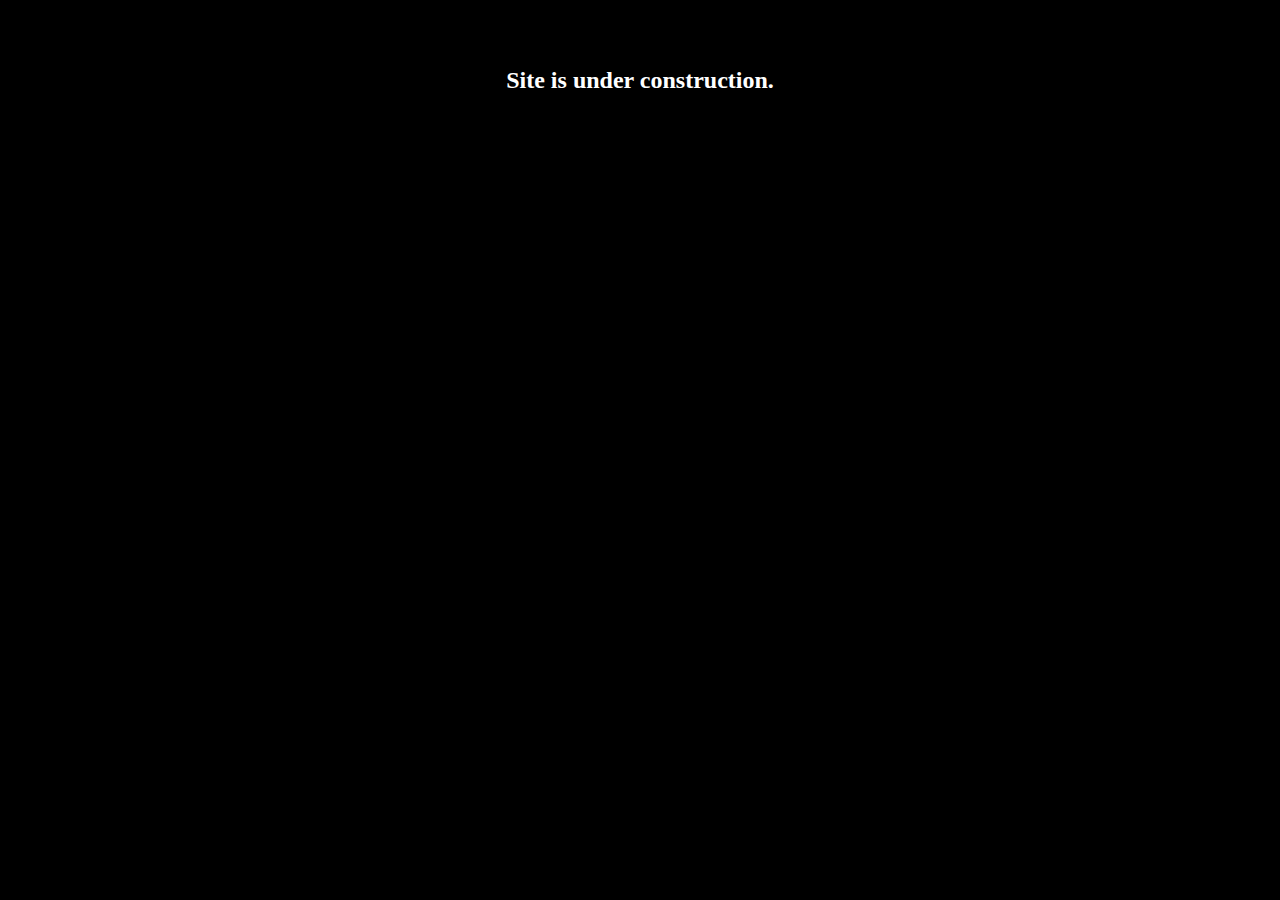
==== concepts.html @ 90f6fbff "created new files for concepts on site." ====
<!DOCTYPE html>
<html>
    <title>ML</title>
    <meta name="viewport" content="width=device-width, initial-scale=1">
    <link rel="stylesheet" href="https://cdnjs.cloudflare.com/ajax/libs/font-awesome/5.15.3/css/all.min.css" integrity="sha512-iBBXm8fW90+nuLcSKlbmrPcLa0OT92xO1BIsZ+ywDWZCvqsWgccV3gFoRBv0z+8dLJgyAHIhR35VZc2oM/gI1w==" crossorigin="anonymous" />
    <link rel="stylesheet" href="concepts.css" >

<body>
    <div class="site" >
        <h2>Site is under construction.</h2>
    </div>
</body>


</html>
---- concepts.css ----
* {
    margin: 0;
    box-sizing: border-box;
}

body {
    background-color: black;
    text-align: center;
    margin-top: 10px 20px 100px 20px;
}

.site {
    background-color: black;
    color: white;
    width: 100%;
    height: 100%;
}

div.site {
    height: 10em;
    position: relative
}

div.site h2 {
    margin: 0;
    position: absolute;
    top: 50%;
    left: 50%;
    margin-right: -50%;
    transform: translate(-50%, -50%)
}
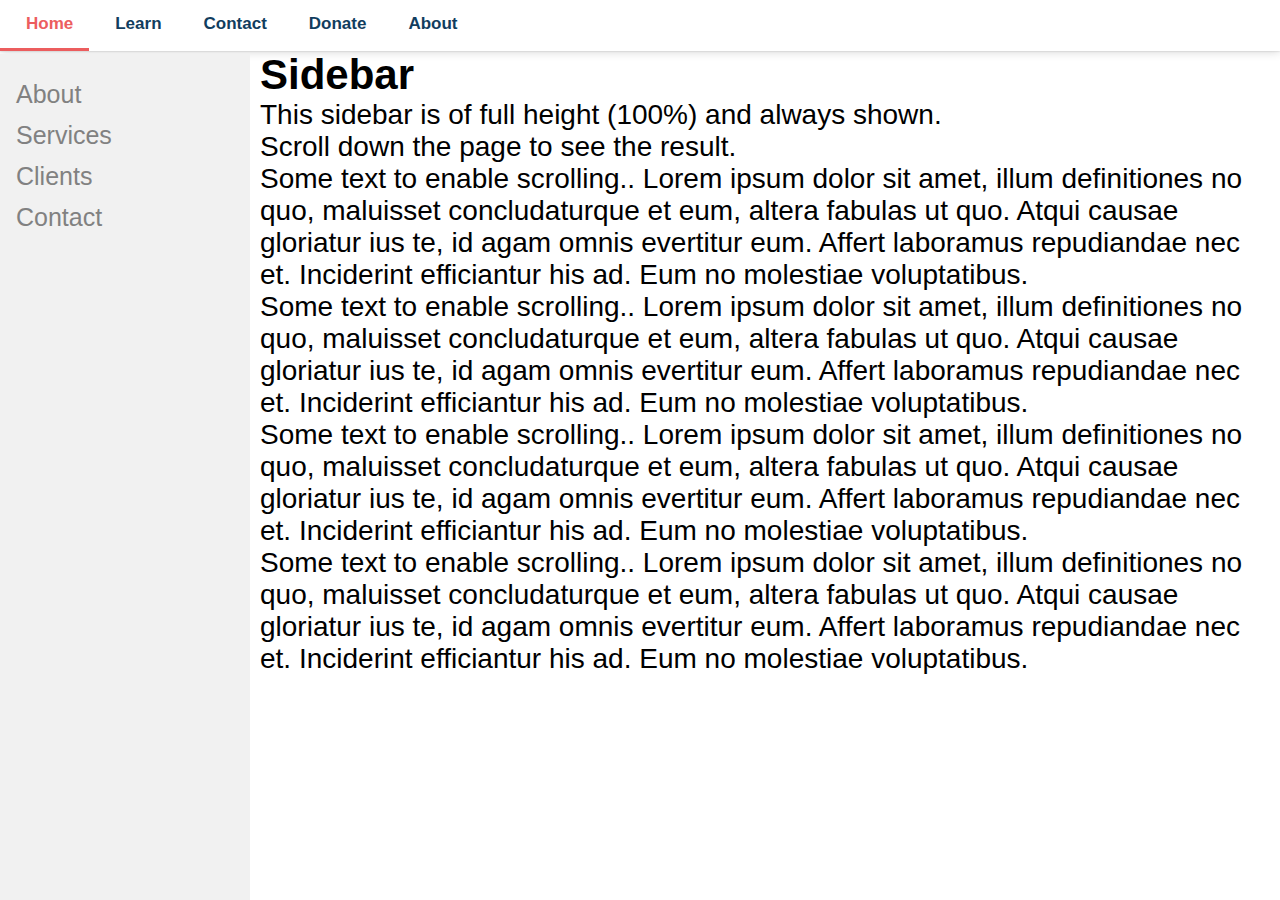
==== commit ca4f05c3: "modified some files in design." ====
--- a/concepts.html
+++ b/concepts.html
@@ -6,9 +6,57 @@
     <link rel="stylesheet" href="concepts.css" >
 
 <body>
-    <div class="site" >
-        <h2>Site is under construction.</h2>
+
+    <div class="topnav" id="myTopnav">
+  <a href="index.html">
+      <span style="margin-right: 10px;" >
+          <i class="fas fa-home"></i>
+      </span>
+      <b>Home</b>
+  </a>
+  <a href="whatisml.html">
+      <span style="margin-right: 10px;" >
+          <i class="fas fa-graduation-cap"></i>
+      </span>
+      <b>Learn</b>
+    </a>
+  <a href="#">
+      <span style="margin-right: 10px;" >
+          <i class="fas fa-users"></i>
+      </span>
+      <b>Contact</b>
+    </a>
+  <a href="#">
+      <span style="margin-right: 10px;" >
+          <i class="fas fa-hand-holding-usd"></i>
+      </span>
+      <b>Donate</b>
+    </a>
+  <a href="#">
+      <span style="margin-right: 10px;" >
+          <i class="fas fa-info-circle"></i>
+      </span>
+      <b>About</b>
+    </a>
+</div>
+
+    <div class="sidenav">
+        <a href="#about">About</a>
+        <a href="#services">Services</a>
+        <a href="#clients">Clients</a>
+        <a href="#contact">Contact</a>
     </div>
+
+    <div class="main">
+    <h2>Sidebar</h2>
+        <p>This sidebar is of full height (100%) and always shown.</p>
+        <p>Scroll down the page to see the result.</p>
+        <p>Some text to enable scrolling.. Lorem ipsum dolor sit amet, illum definitiones no quo, maluisset concludaturque et eum, altera fabulas ut quo. Atqui causae gloriatur ius te, id agam omnis evertitur eum. Affert laboramus repudiandae nec et. Inciderint efficiantur his ad. Eum no molestiae voluptatibus.</p>
+        <p>Some text to enable scrolling.. Lorem ipsum dolor sit amet, illum definitiones no quo, maluisset concludaturque et eum, altera fabulas ut quo. Atqui causae gloriatur ius te, id agam omnis evertitur eum. Affert laboramus repudiandae nec et. Inciderint efficiantur his ad. Eum no molestiae voluptatibus.</p>
+        <p>Some text to enable scrolling.. Lorem ipsum dolor sit amet, illum definitiones no quo, maluisset concludaturque et eum, altera fabulas ut quo. Atqui causae gloriatur ius te, id agam omnis evertitur eum. Affert laboramus repudiandae nec et. Inciderint efficiantur his ad. Eum no molestiae voluptatibus.</p>
+        <p>Some text to enable scrolling.. Lorem ipsum dolor sit amet, illum definitiones no quo, maluisset concludaturque et eum, altera fabulas ut quo. Atqui causae gloriatur ius te, id agam omnis evertitur eum. Affert laboramus repudiandae nec et. Inciderint efficiantur his ad. Eum no molestiae voluptatibus.</p>
+    </div>
+
 </body>
 
 
--- a/concepts.css
+++ b/concepts.css
@@ -4,28 +4,88 @@
 }
 
 body {
-    background-color: black;
-    text-align: center;
-    margin-top: 10px 20px 100px 20px;
+    font-family: "Lato", sans-serif;
 }
 
-.site {
-    background-color: black;
-    color: white;
-    width: 100%;
-    height: 100%;
+.topnav {
+    overflow: hidden;
+    background-color: white;
+    box-shadow: 0 0px 2px 0 rgba(0, 0, 0, 0.19), 0 0px 10px 0 rgba(0, 0, 0, 0.19);
+    cursor: pointer;
 }
 
-div.site {
-    height: 10em;
-    position: relative
+.topnav a {
+    float: left;
+    display: block;
+    color: #113d5e;
+    text-align: center;
+    padding: 14px 16px;
+    text-decoration: none;
+    font-size: 17px;
+    cursor: pointer;
 }
 
-div.site h2 {
-    margin: 0;
-    position: absolute;
-    top: 50%;
-    left: 50%;
-    margin-right: -50%;
-    transform: translate(-50%, -50%)
+.topnav a:hover {
+    border-bottom: 3px solid #ec5d5e;
+    color: #ec5d5e;
+    cursor: pointer;
+}
+
+.sidenav {
+    height: 100%;
+    width: 250px;
+    position: fixed;
+    z-index: 1;
+    top: 6%;
+    left: 0;
+    background-color: #f1f1f1;
+    overflow-x: hidden;
+    padding-top: 20px;
+}
+
+.sidenav a {
+    padding: 6px 8px 6px 16px;
+    text-decoration: none;
+    font-size: 25px;
+    color: #818181;
+    display: block;
+}
+
+.sidenav a:hover {
+    color: #f1f1f1;
+}
+
+.main {
+    margin-left: 250px;
+    /* Same as the width of the sidenav */
+    font-size: 28px;
+    /* Increased text to enable scrolling */
+    padding: 0px 10px;
+}
+
+@media screen and (max-height: 450px) {
+    .sidenav {
+        padding-top: 15px;
+    }
+
+    .sidenav a {
+        font-size: 18px;
+    }
+}
+
+@media screen and (max-width: 600px) {
+    .nav {
+        display: block;
+        outline: none;
+        -webkit-tap-highlight-color: transparent;
+
+    }
+
+    .topnav {
+        display: none;
+    }
+
+    .hidenav {
+        display: block;
+    }
 }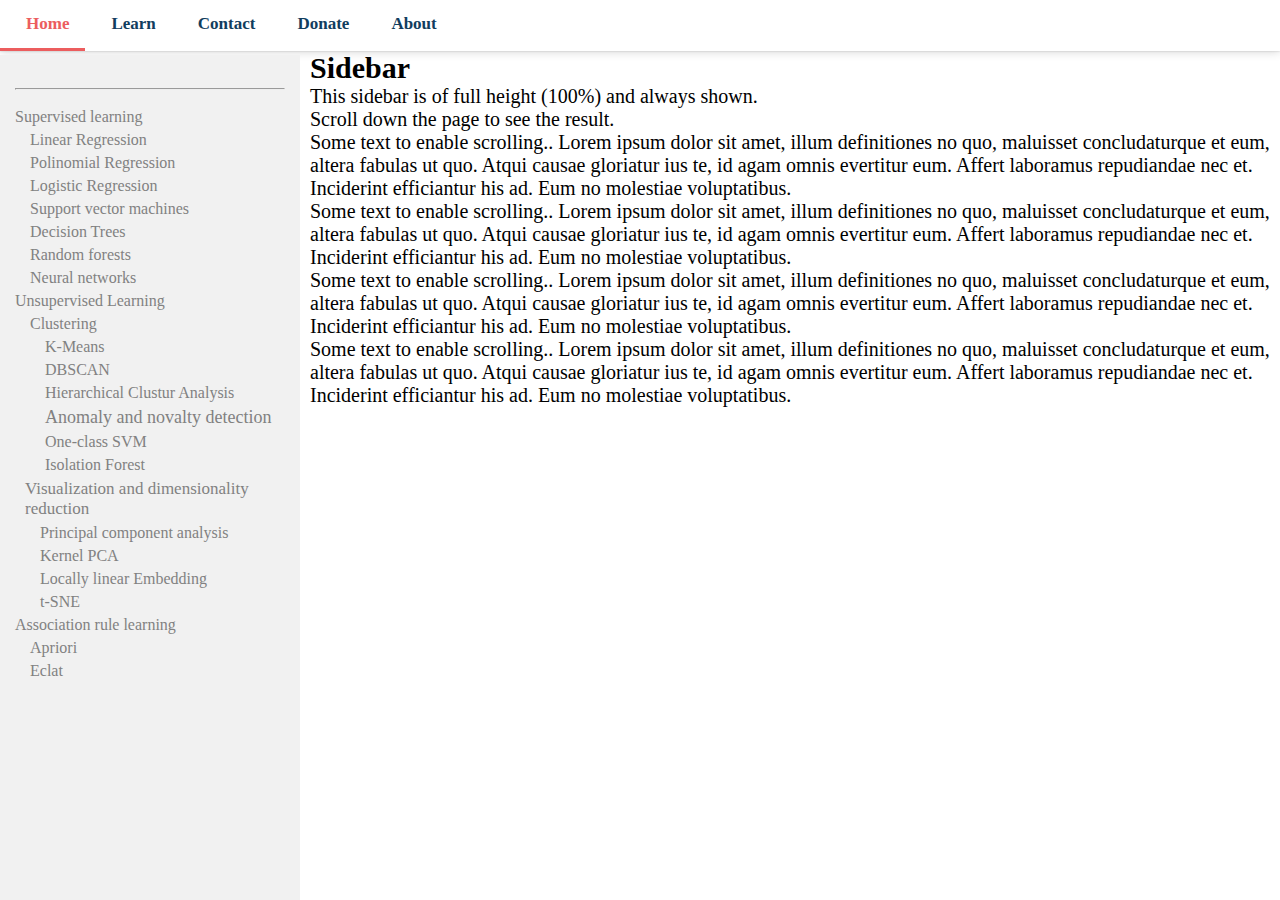
==== commit 2c06105f: "created new files in index folder for concepts supervised learning and unsupervised laerning." ====
--- a/concepts.html
+++ b/concepts.html
@@ -1,9 +1,13 @@
 <!DOCTYPE html>
 <html>
-    <title>ML</title>
-    <meta name="viewport" content="width=device-width, initial-scale=1">
-    <link rel="stylesheet" href="https://cdnjs.cloudflare.com/ajax/libs/font-awesome/5.15.3/css/all.min.css" integrity="sha512-iBBXm8fW90+nuLcSKlbmrPcLa0OT92xO1BIsZ+ywDWZCvqsWgccV3gFoRBv0z+8dLJgyAHIhR35VZc2oM/gI1w==" crossorigin="anonymous" />
-    <link rel="stylesheet" href="concepts.css" >
+<head>
+
+<title>ML</title>    
+<meta name="viewport" content="width=device-width, initial-scale=1">
+<link rel="stylesheet" href="https://cdnjs.cloudflare.com/ajax/libs/font-awesome/5.15.3/css/all.min.css" integrity="sha512-iBBXm8fW90+nuLcSKlbmrPcLa0OT92xO1BIsZ+ywDWZCvqsWgccV3gFoRBv0z+8dLJgyAHIhR35VZc2oM/gI1w==" crossorigin="anonymous" />
+<link rel="stylesheet" href="concepts.css" >
+
+</head>
 
 <body>
 
@@ -38,26 +42,87 @@
       </span>
       <b>About</b>
     </a>
+</div>    
+
+<div id="mySidenav" class="sidenav">
+  <a href="javascript:void(0)" class="closebtn" onclick="closeNav()">&times;</a>
+  <a href=".\index.html">
+      <span style="margin-right: 10px;" >
+          <i class="fas fa-home"></i>
+      </span>
+      <b>Home</b>
+  </a>
+  <br>
+  <hr style="margin: 0px 15px 0px 15px;" >
+  <br>
+  <ul>
+      <a href="whatisml.html" ><li>What is ML?</li></a>
+      <a href="prerequisites.html" ><li>Prerequisites</li></a>
+      <li>Supervised learning</li>
+        <ul>
+            <li>Linear Regression</li>
+            <li>Polinomial Regression</li>
+            <li>Logistic Regression</li>
+            <li>Support vector machines</li>
+            <li>Decision Trees</li>
+            <li>Random forests</li>
+            <li>Neural networks</li>
+        </ul>
+      <li>Unsupervised Learning</li>
+      <ul>
+          <li>Clustering</li>
+          <ul>
+              <li>K-Means</li>
+              <li>DBSCAN</li>
+              <li>Hierarchical Clustur Analysis</li>
+          </ul>
+          <li style="font-size: 18px;padding-left: 15px;" >Anomaly and novalty detection</li>
+          <ul>
+              <li>One-class SVM</li>
+              <li>Isolation Forest</li>
+          </ul>
+      </ul>
+      <li style="font-size: 17px;padding-left: 10px" >Visualization and dimensionality reduction</li>
+      <ul style="padding-left: 50px;" >
+        <li>Principal component analysis</li>
+        <li>Kernel PCA</li>
+        <li>Locally linear Embedding</li>
+        <li>t-SNE</li>
+      </ul>
+      <li>Association rule learning</li>
+      <ul>
+          <li>Apriori</li>
+          <li>Eclat</li>
+      </ul>
+  </ul>
+
 </div>
 
-    <div class="sidenav">
-        <a href="#about">About</a>
-        <a href="#services">Services</a>
-        <a href="#clients">Clients</a>
-        <a href="#contact">Contact</a>
+<div class="hidenav" >
+    <div class="navContainer">
+        <div class="nav" style="width:40%">
+            <span id="openNav" class="handburger" style="font-size:30px;cursor:pointer;color:#223d55" onclick="openNav()">&#9776;</span>
+        </div>
+        <div class="logoname" style="width:60%">
+            <h2 style="color: #223d55" >TRYN</h2>
+        </div>
     </div>
+</div>
 
-    <div class="main">
-    <h2>Sidebar</h2>
-        <p>This sidebar is of full height (100%) and always shown.</p>
-        <p>Scroll down the page to see the result.</p>
-        <p>Some text to enable scrolling.. Lorem ipsum dolor sit amet, illum definitiones no quo, maluisset concludaturque et eum, altera fabulas ut quo. Atqui causae gloriatur ius te, id agam omnis evertitur eum. Affert laboramus repudiandae nec et. Inciderint efficiantur his ad. Eum no molestiae voluptatibus.</p>
-        <p>Some text to enable scrolling.. Lorem ipsum dolor sit amet, illum definitiones no quo, maluisset concludaturque et eum, altera fabulas ut quo. Atqui causae gloriatur ius te, id agam omnis evertitur eum. Affert laboramus repudiandae nec et. Inciderint efficiantur his ad. Eum no molestiae voluptatibus.</p>
-        <p>Some text to enable scrolling.. Lorem ipsum dolor sit amet, illum definitiones no quo, maluisset concludaturque et eum, altera fabulas ut quo. Atqui causae gloriatur ius te, id agam omnis evertitur eum. Affert laboramus repudiandae nec et. Inciderint efficiantur his ad. Eum no molestiae voluptatibus.</p>
-        <p>Some text to enable scrolling.. Lorem ipsum dolor sit amet, illum definitiones no quo, maluisset concludaturque et eum, altera fabulas ut quo. Atqui causae gloriatur ius te, id agam omnis evertitur eum. Affert laboramus repudiandae nec et. Inciderint efficiantur his ad. Eum no molestiae voluptatibus.</p>
-    </div>
+<div class="main">
+  <h2>Sidebar</h2>
+  <p>This sidebar is of full height (100%) and always shown.</p>
+  <p>Scroll down the page to see the result.</p>
+  <p>Some text to enable scrolling.. Lorem ipsum dolor sit amet, illum definitiones no quo, maluisset concludaturque et eum, altera fabulas ut quo. Atqui causae gloriatur ius te, id agam omnis evertitur eum. Affert laboramus repudiandae nec et. Inciderint efficiantur his ad. Eum no molestiae voluptatibus.</p>
+  <p>Some text to enable scrolling.. Lorem ipsum dolor sit amet, illum definitiones no quo, maluisset concludaturque et eum, altera fabulas ut quo. Atqui causae gloriatur ius te, id agam omnis evertitur eum. Affert laboramus repudiandae nec et. Inciderint efficiantur his ad. Eum no molestiae voluptatibus.</p>
+  <p>Some text to enable scrolling.. Lorem ipsum dolor sit amet, illum definitiones no quo, maluisset concludaturque et eum, altera fabulas ut quo. Atqui causae gloriatur ius te, id agam omnis evertitur eum. Affert laboramus repudiandae nec et. Inciderint efficiantur his ad. Eum no molestiae voluptatibus.</p>
+  <p>Some text to enable scrolling.. Lorem ipsum dolor sit amet, illum definitiones no quo, maluisset concludaturque et eum, altera fabulas ut quo. Atqui causae gloriatur ius te, id agam omnis evertitur eum. Affert laboramus repudiandae nec et. Inciderint efficiantur his ad. Eum no molestiae voluptatibus.</p>
+</div>
 
 </body>
 
+<script src="C:\Users\RUTHVIK\ml\index.js" >
+
+</script>
 
 </html>--- a/concepts.css
+++ b/concepts.css
@@ -3,26 +3,56 @@
     box-sizing: border-box;
 }
 
-body {
-    font-family: "Lato", sans-serif;
+a {
+    text-decoration: none;
+    -webkit-tap-highlight-color: transparent;
+    outline-style: none;
+    text-decoration: none;
+    color: #818181;
+}
+
+
+button {
+    outline: none;
+    -webkit-tap-highlight-color: transparent;
+    border: none;
+    border-radius: 100px;
+}
+
+ul {
+    margin-left: -25px;
+}
+
+li {
+    list-style-type: none;
+    margin-bottom: 5px;
+    color: #818181;
+    -webkit-tap-highlight-color: transparent;
+    cursor: pointer;
+}
+
+li:hover {
+    color: black;
+    cursor: pointer;
+    font-weight: bold;
 }
 
 .topnav {
-    overflow: hidden;
-    background-color: white;
-    box-shadow: 0 0px 2px 0 rgba(0, 0, 0, 0.19), 0 0px 10px 0 rgba(0, 0, 0, 0.19);
-    cursor: pointer;
+  overflow: hidden;
+  background-color: white;
+  box-shadow: 0 0px 2px 0 rgba(0,0,0,0.19), 0 0px 10px 0 rgba(0,0,0,0.19);
+  cursor: pointer;
 }
 
 .topnav a {
-    float: left;
-    display: block;
-    color: #113d5e;
-    text-align: center;
-    padding: 14px 16px;
-    text-decoration: none;
-    font-size: 17px;
-    cursor: pointer;
+  float: left;
+  display: block;
+  color: #113d5e;
+  text-align: center;
+  padding: 14px 16px;
+  text-decoration: none;
+  font-size: 17px;
+  cursor: pointer;
 }
 
 .topnav a:hover {
@@ -32,35 +62,71 @@
 }
 
 .sidenav {
-    height: 100%;
-    width: 250px;
-    position: fixed;
-    z-index: 1;
-    top: 6%;
-    left: 0;
-    background-color: #f1f1f1;
-    overflow-x: hidden;
-    padding-top: 20px;
+  height: 100%;
+  width: 250px;
+  position: fixed;
+  z-index: 1;
+  top: 6.1%;
+  left: 0;
+  background-color: #f1f1f1;
+  box-shadow: 0 0px 0px 0 rgba(0,0,0,0.19), 0 0px 0px 0 rgba(0,0,0,0.19);
+  overflow-x: scroll;
+  transition: 0.5s;
+  padding-top: 15px;
 }
 
 .sidenav a {
-    padding: 6px 8px 6px 16px;
-    text-decoration: none;
-    font-size: 25px;
-    color: #818181;
-    display: block;
+  padding: 18px 8px 8px 15px;
+  outline: none;
+  -webkit-tap-highlight-color: transparent;
+  text-decoration: none;
+  font-size: 25px;
+  color: #818181;
+  font-size: 20px;
+  display: block;
+  transition: 0.3s;
 }
 
 .sidenav a:hover {
+  color: black;
+}
+
+.sidenav .closebtn {
+  position: absolute;
+  outline: none;
+  -webkit-tap-highlight-color: transparent;
+  top: 0;
+  right: 25px;
+  font-size: 36px;
+  margin-left: 50px;
+}
+
+.main {
+    margin-left: 300px;
+    padding: 0 10px;
+    font-size: 20px;
+}
+
+.hidenav {
+    display: none;
+}
+
+.navContainer {
+    display: flex;
+    padding: 5px;
+
+}
+
+.nav {
+    display: none;
+    outline: none;
+    -webkit-tap-highlight-color: transparent;
+    display:inline-block;
+}
+
+.closebtn {
+    display: none;
     color: #f1f1f1;
-}
-
-.main {
-    margin-left: 250px;
-    /* Same as the width of the sidenav */
-    font-size: 28px;
-    /* Increased text to enable scrolling */
-    padding: 0px 10px;
 }
 
 @media screen and (max-height: 450px) {
@@ -71,9 +137,13 @@
     .sidenav a {
         font-size: 18px;
     }
-}
-
-@media screen and (max-width: 600px) {
+
+    ::-webkit-scrollbar {
+         width: 2px;
+    }
+}
+
+@media screen and (max-width: 999px) {
     .nav {
         display: block;
         outline: none;
@@ -88,4 +158,55 @@
     .hidenav {
         display: block;
     }
+
+    .sidenav {
+        width: 0;
+        top: 0;
+    }
+
+    .main {
+        margin-left: 0;
+    }
+
+}
+
+@media screen and (min-width: 1000px) {
+    .sidenav {
+        width: 300px;
+    }
+
+    .sidenav a {
+        display: none;
+    }
+
+    .sidenav a:second
+
+    .closebtn {
+        display: none;
+    }
+
+    .main {
+    margin-left: 300px;
+    }
+}
+
+/* width */
+::-webkit-scrollbar {
+  width: 5px;
+}
+
+/* Track */
+::-webkit-scrollbar-track {
+  background: #f1f1f1; 
+}
+ 
+/* Handle */
+::-webkit-scrollbar-thumb {
+  background: #888; 
+}
+
+/* Handle on hover */
+::-webkit-scrollbar-thumb:hover {
+  background: #7c7c7c; 
+  cursor: pointer;
 }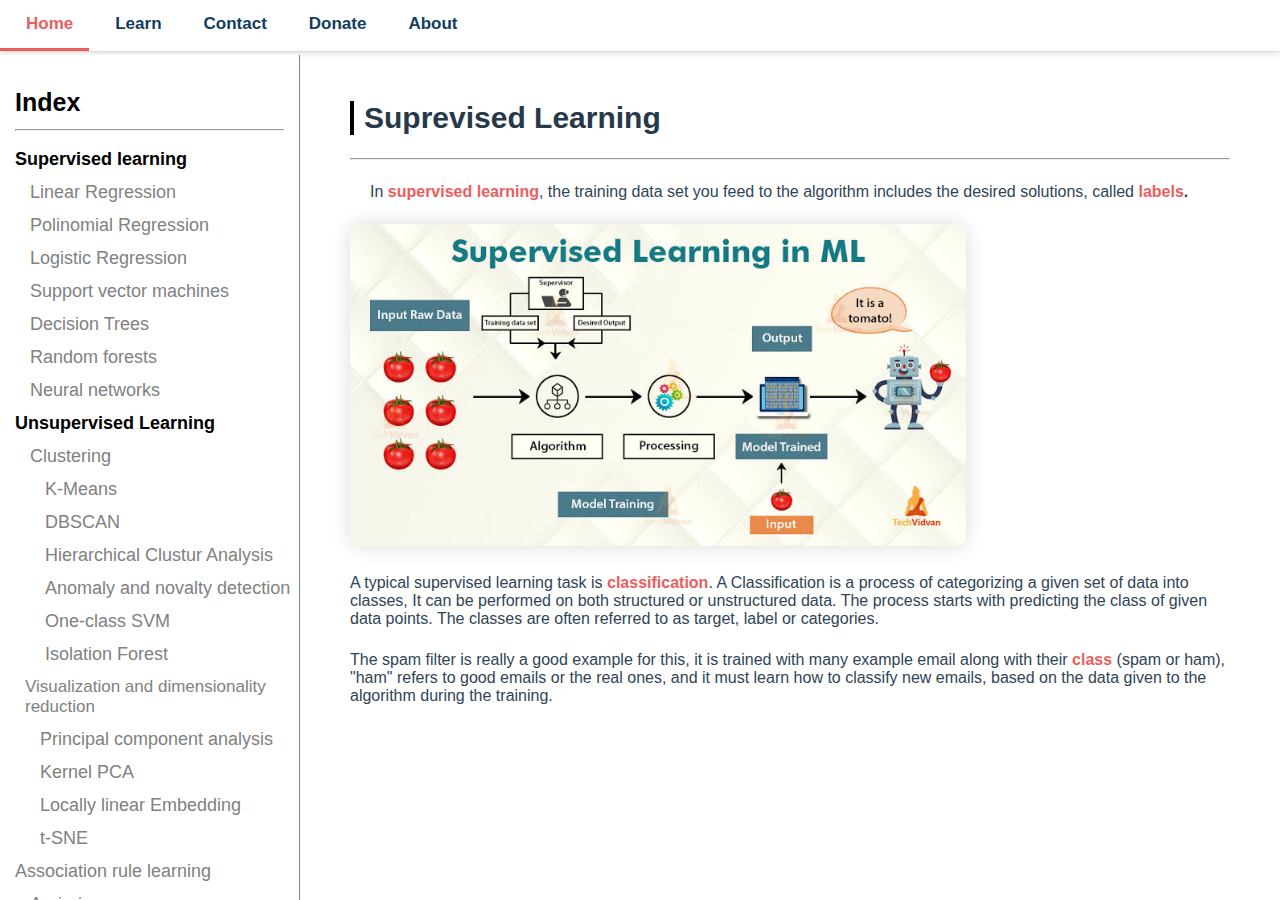
==== commit 075939bc: "created new file in supervised laerning." ====
--- a/concepts.html
+++ b/concepts.html
@@ -53,12 +53,13 @@
       <b>Home</b>
   </a>
   <br>
+  <li style="font-size: 25px;color: black;margin-left:15px;" ><b>Index</b></li>
   <hr style="margin: 0px 15px 0px 15px;" >
   <br>
   <ul>
       <a href="whatisml.html" ><li>What is ML?</li></a>
       <a href="prerequisites.html" ><li>Prerequisites</li></a>
-      <li>Supervised learning</li>
+      <li style="color:black" ><b>Supervised learning</b></li>
         <ul>
             <li>Linear Regression</li>
             <li>Polinomial Regression</li>
@@ -68,7 +69,7 @@
             <li>Random forests</li>
             <li>Neural networks</li>
         </ul>
-      <li>Unsupervised Learning</li>
+      <li style="color:black;" ><b>Unsupervised Learning</b></li>
       <ul>
           <li>Clustering</li>
           <ul>
@@ -110,18 +111,36 @@
 </div>
 
 <div class="main">
-  <h2>Sidebar</h2>
-  <p>This sidebar is of full height (100%) and always shown.</p>
-  <p>Scroll down the page to see the result.</p>
-  <p>Some text to enable scrolling.. Lorem ipsum dolor sit amet, illum definitiones no quo, maluisset concludaturque et eum, altera fabulas ut quo. Atqui causae gloriatur ius te, id agam omnis evertitur eum. Affert laboramus repudiandae nec et. Inciderint efficiantur his ad. Eum no molestiae voluptatibus.</p>
-  <p>Some text to enable scrolling.. Lorem ipsum dolor sit amet, illum definitiones no quo, maluisset concludaturque et eum, altera fabulas ut quo. Atqui causae gloriatur ius te, id agam omnis evertitur eum. Affert laboramus repudiandae nec et. Inciderint efficiantur his ad. Eum no molestiae voluptatibus.</p>
-  <p>Some text to enable scrolling.. Lorem ipsum dolor sit amet, illum definitiones no quo, maluisset concludaturque et eum, altera fabulas ut quo. Atqui causae gloriatur ius te, id agam omnis evertitur eum. Affert laboramus repudiandae nec et. Inciderint efficiantur his ad. Eum no molestiae voluptatibus.</p>
-  <p>Some text to enable scrolling.. Lorem ipsum dolor sit amet, illum definitiones no quo, maluisset concludaturque et eum, altera fabulas ut quo. Atqui causae gloriatur ius te, id agam omnis evertitur eum. Affert laboramus repudiandae nec et. Inciderint efficiantur his ad. Eum no molestiae voluptatibus.</p>
+    <div class="supervised-learning">
+        <h2>Suprevised Learning</h2>
+        <br>
+        <hr>
+        <br>
+        <div class="supervised-learning-content">
+            <p>
+                <span style="margin-left: 20px;" >In
+                        <b><a href="https://en.wikipedia.org/wiki/Supervised_learning" style="color:#ec5d5e;" >supervised learning</a></b>, 
+                    the</span> training data set you feed to the algorithm includes the desired solutions, called 
+                <b><a href="https://en.wikipedia.org/wiki/Labeled_data" style="color:#ec5d5e;">labels</a>.</b>
+            </p>
+            <br>
+            <img src="supervised-learning.jpeg" >
+            <br>
+            <br>
+            <p>
+                A typical supervised learning task is <span style="color: #ec5d5e;" ><b>classification</b></span>. A Classification is a process of categorizing a given set of data into classes, It can be performed on both structured or unstructured data. The process starts with predicting the class of given data points. The classes are often referred to as target, label or categories.
+            </p>
+            <br>
+            <p>The spam filter is really a good example for this, it is trained with many example email along with their <span style="color: #ec5d5e;" ><b>class</b></span> (spam or ham), "ham" refers to good emails or the real ones, and it must learn how to classify new emails, based on the data given to the algorithm during the training. </p>
+        </div>
+
+    </div>
+  
 </div>
 
 </body>
 
-<script src="C:\Users\RUTHVIK\ml\index.js" >
+<script src="index.js" >
 
 </script>
 
--- a/concepts.css
+++ b/concepts.css
@@ -1,6 +1,20 @@
 * {
     margin: 0;
     box-sizing: border-box;
+}
+
+body {
+    font-family: "Source Sans Pro", "Helvetica Neue", Arial, sans-serif;
+}
+
+h2 {
+    font-size: 30px;
+    color: #273849;
+}
+
+p {
+    font-size: 1rem;
+    color: #304455;
 }
 
 a {
@@ -35,6 +49,11 @@
     color: black;
     cursor: pointer;
     font-weight: bold;
+}
+
+img {
+    border-radius: 10px;
+    box-shadow: 0 0px 0px 0 rgba(0,0,0,0.19), 0 0px 20px 0 rgba(0,0,0,0.14);
 }
 
 .topnav {
@@ -103,7 +122,6 @@
 
 .main {
     margin-left: 300px;
-    padding: 0 10px;
     font-size: 20px;
 }
 
@@ -129,6 +147,11 @@
     color: #f1f1f1;
 }
 
+.main h2:first-child {
+    border-left: 4px solid black;
+    padding-left: 10px;
+}
+
 @media screen and (max-height: 450px) {
     .sidenav {
         padding-top: 15px;
@@ -141,9 +164,58 @@
     ::-webkit-scrollbar {
          width: 2px;
     }
+
+}
+
+@media screen and (min-width: 1000px) {
+
+    img {
+        width: 70%;
+        height: 50%;
+    }
+
+    ul, li {
+        margin-bottom: 12px;
+        font-size: 18px;
+    }
+
+    .sidenav {
+        width: 300px;
+        background-color: white;
+        border-right: 1px solid #818181;
+    }
+
+    .sidenav a {
+        display: none;
+    }
+
+    .sidenav a:second
+
+    .closebtn {
+        display: none;
+    }
+
+    .main {
+    margin-left: 300px;
+    padding: 50px;
+    }
+
+    ::-webkit-scrollbar {
+        width: 5px;
+    }
 }
 
 @media screen and (max-width: 999px) {
+
+    img {
+        width: 90%;
+        height: 50%
+    }
+
+    ul, li {
+        margin-bottom: 15px;
+    }
+
     .nav {
         display: block;
         outline: none;
@@ -166,33 +238,34 @@
 
     .main {
         margin-left: 0;
-    }
-
-}
-
-@media screen and (min-width: 1000px) {
-    .sidenav {
-        width: 300px;
-    }
-
-    .sidenav a {
-        display: none;
-    }
-
-    .sidenav a:second
-
-    .closebtn {
-        display: none;
+        padding: 30px;
+    }
+
+    ::-webkit-scrollbar {
+        width: 2px;
+    }
+
+}
+
+@media screen and (max-width: 480px) {
+
+    img {
+        width: 100%;
+        height: 100%;
     }
 
     .main {
-    margin-left: 300px;
-    }
-}
-
-/* width */
-::-webkit-scrollbar {
-  width: 5px;
+        margin: 5px;
+        padding: 10px;
+    }
+
+    ul, li {
+        margin-bottom: 15px;
+    }
+
+    ::-webkit-scrollbar {
+        width: 2px;
+    }
 }
 
 /* Track */
